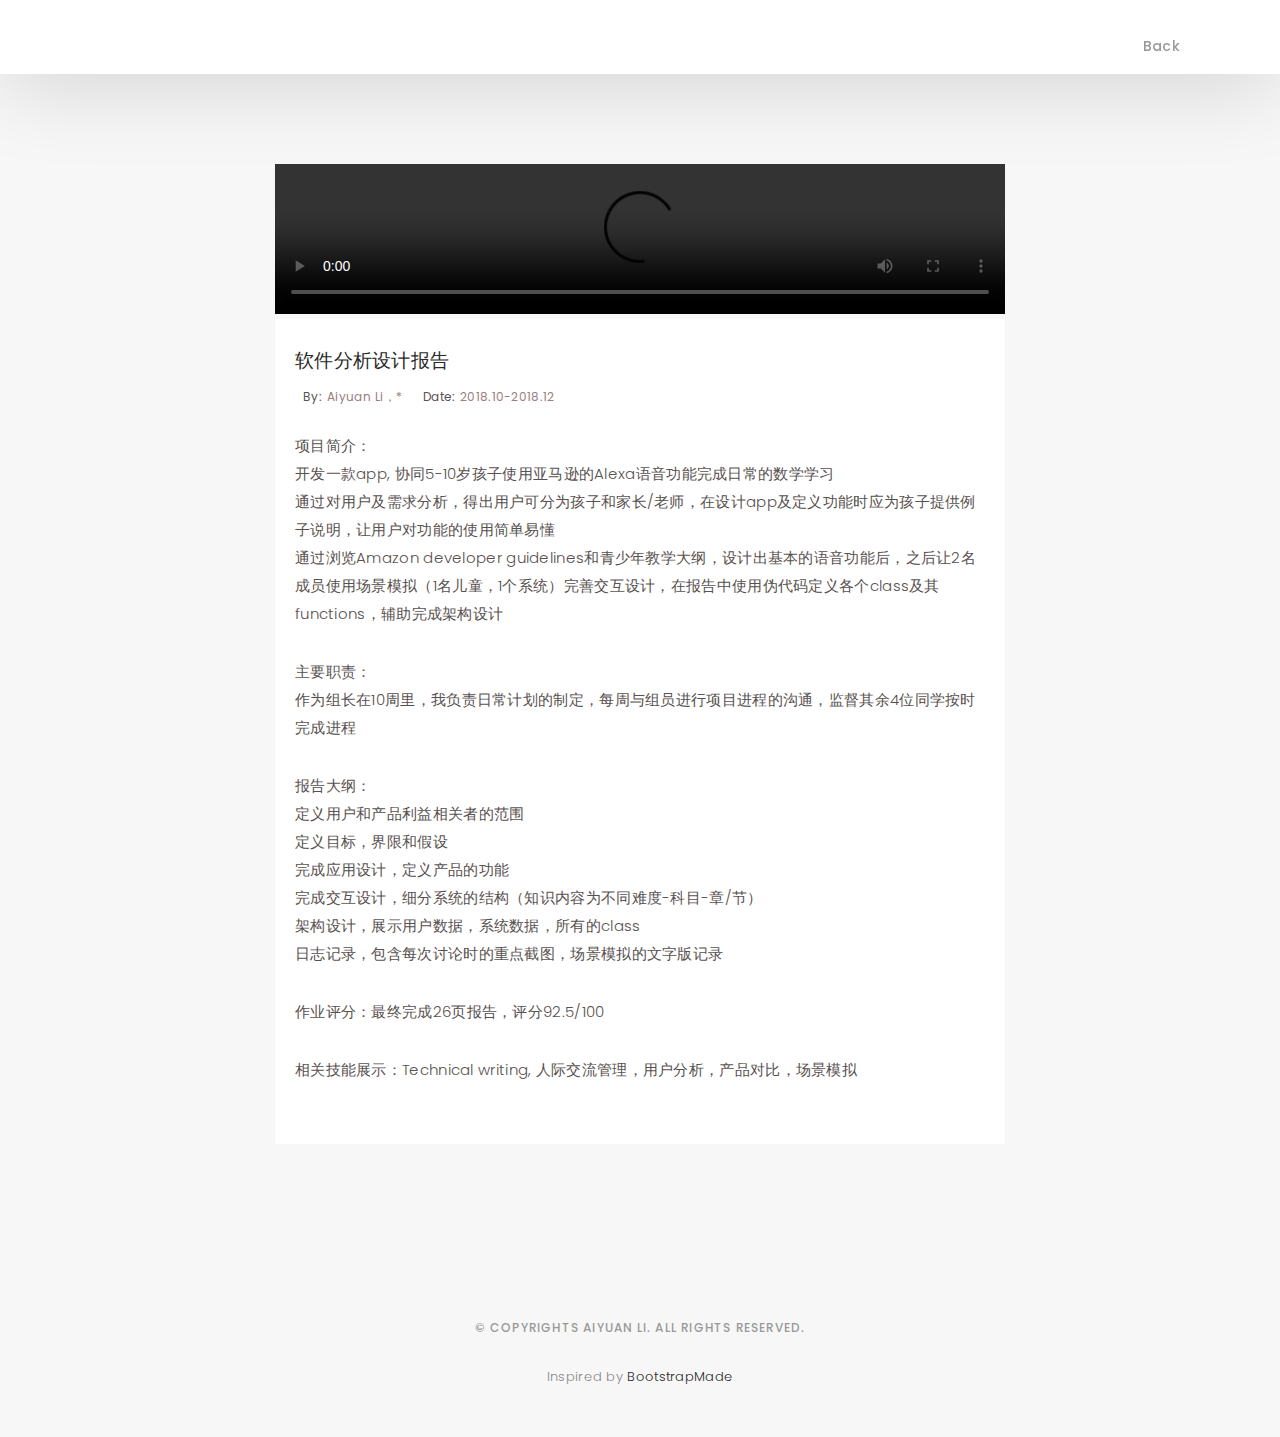
==== python-33.html @ 881ac3c9 "1111111" ====
<!DOCTYPE html>
<html lang="en">

<head>
  <!-- meta -->
  <meta charset="utf-8">
  <meta content="width=device-width, initial-scale=1.0" name="viewport">

  <title>Python-game animation</title>
  
  <!-- Google Fonts -->
  <link href="https://fonts.googleapis.com/css?family=Poppins:300,300i,400,400i,500,500i,600,600i,700,700i|Playfair+Display:400,400i,700,700i,900,900i" rel="stylesheet">

  <!-- Bootstrap CSS File -->
  <link href="lib/bootstrap/css/bootstrap.min.css" rel="stylesheet">

  <!-- Libraries CSS Files -->
  <link href="lib/ionicons/css/ionicons.min.css" rel="stylesheet">
  <link href="lib/owlcarousel/assets/owl.carousel.min.css" rel="stylesheet">
  <link href="lib/magnific-popup/magnific-popup.css" rel="stylesheet">
  <link href="lib/hover/hover.min.css" rel="stylesheet">

  <!-- Blog Stylesheet File -->
  <link href="css/blog.css" rel="stylesheet">

  <!-- Main Stylesheet File -->
  <link href="css/style.css" rel="stylesheet">

  <!-- Responsive css -->
  <link href="css/responsive.css" rel="stylesheet">

   <!-- =======================================================
    Theme Name: Folio
    Theme URL: https://bootstrapmade.com/folio-bootstrap-portfolio-template/
    Author: BootstrapMade.com
    Author URL: https://bootstrapmade.com
  ======================================================= -->
</head>

<body>

  <!-- start section navbar -->
  <nav id="main-nav-subpage" class="subpage-nav">
    <div class="row">
      <div class="container">
        <div class="responsive"><i data-icon="m" class="ion-navicon-round"></i></div>
        <ul class="nav-menu list-unstyled">
          <li><a href="index.html#exactline" class="smoothScroll">Back</a></li>
        </ul>
      </div>
    </div>
  </nav>

  <!-- start section main content -->
  <div class="main-content paddsection">
    <div class="container">
      <div class="row justify-content-center">
        <div class="col-md-8 col-md-offset-2">
          <div class="row">
            <div class="container-main single-main">
              <div class="col-md-12">
                <div class="block-main mb-30">
                    <video width='100%' height='100%' controls><source src='images/blog-post/alexa.mp4' type='video/mp4'></video>
                    <div class="content-main single-post padDiv">
                        <div class="journal-txt">
                        <h4><a href="#">软件分析设计报告</a></h4>
                    </div>
                    <div class="post-meta">
                      <ul class="list-unstyled mb-0">
                        <li class="author">by:<a href="#">Aiyuan Li，*</a></li>
                        <li class="date">date:<a href="#">2018.10-2018.12</a></li>
                      </ul>
                    </div>
                    <p class="mb-30">项目简介：<br/>开发一款app, 协同5-10岁孩子使用亚马逊的Alexa语音功能完成日常的数学学习<br/>通过对用户及需求分析，得出用户可分为孩子和家长/老师，在设计app及定义功能时应为孩子提供例子说明，让用户对功能的使用简单易懂<br/>通过浏览Amazon developer guidelines和青少年教学大纲，设计出基本的语音功能后，之后让2名成员使用场景模拟（1名儿童，1个系统）完善交互设计，在报告中使用伪代码定义各个class及其functions，辅助完成架构设计</p>
                    <p class="mb-30">主要职责：<br/>作为组长在10周里，我负责日常计划的制定，每周与组员进行项目进程的沟通，监督其余4位同学按时完成进程</p>
                    <p class='mb-30'>报告大纲：<br/>定义用户和产品利益相关者的范围<br/>定义目标，界限和假设<br/>完成应用设计，定义产品的功能<br/>完成交互设计，细分系统的结构（知识内容为不同难度-科目-章/节）<br/>架构设计，展示用户数据，系统数据，所有的class<br/>日志记录，包含每次讨论时的重点截图，场景模拟的文字版记录</p>
                    <p class="mb-30">作业评分：最终完成26页报告，评分92.5/100</p>
                    <p class='mb-30'>相关技能展示：Technical writing, 人际交流管理，用户分析，产品对比，场景模拟</p>
                  </div>
                </div>
              </div>
            </div>
          </div>
        </div>
      </div>
    </div>
  </div>

  <!-- start section footer -->
  <div id="footer" class="text-center">
    <div class="container">
     
      <p>&copy; Copyrights Aiyuan Li. All rights reserved.</p>

      <div class="credits">
        <!--
          All the links in the footer should remain intact.
          You can delete the links only if you purchased the pro version.
          Licensing information: https://bootstrapmade.com/license/
          Purchase the pro version with working PHP/AJAX contact form: https://bootstrapmade.com/buy/?theme=Folio
        -->
        Inspired by <a href="https://bootstrapmade.com/">BootstrapMade</a>
      </div>

    </div>
  </div>
  <!-- End section footer -->

  <!-- JavaScript Libraries -->
  <script src="lib/jquery/jquery.min.js"></script>
  <script src="lib/jquery/jquery-migrate.min.js"></script>
  <script src="lib/bootstrap/js/bootstrap.bundle.min.js"></script>
  <script src="lib/typed/typed.js"></script>
  <script src="lib/owlcarousel/owl.carousel.min.js"></script>
  <script src="lib/magnific-popup/magnific-popup.min.js"></script>
  <script src="lib/isotope/isotope.pkgd.min.js"></script>

  <!-- Contact Form JavaScript File -->
  <script src="contactform/contactform.js"></script>

  <!-- Template Main Javascript File -->
  <script src="js/main.js"></script>

</body>

</html>
---- css/blog.css ----
/*-----------------------------------------------------------------------------------*/

/*  -  Navbar fixd page

/*-----------------------------------------------------------------------------------*/

.subpage-nav {
    display: block !important;
    position: relative;
  }
  
/*-----------------------------------------------------------------------------------*/
  
/*  /* Single page */
  
/*-----------------------------------------------------------------------------------*/

/* main content */
  
.main-content {
  background: #f7f7f7;
}
  
.main-content .container-main {
  display: inline-block;
  width: 100%;
}
  
.main-content .container-main .block-main {
  margin-bottom: 30px;
  overflow: hidden;
}
  
.container-main .block-main .content-main {
  background: #fff none repeat scroll 0 0;
  display: inline-block;
  width: 100%;
}
  
.journal-txt h4 a {
  display: block;
  font-size: 19px;
  line-height: 24px;
  margin: 0 0 13px 0;
  font-weight: 500;
  color: #292929;
  -moz-transition: all 0.5s ease-in-out 0s;
  -ms-transition: all 0.5s ease-in-out 0s;
  -o-transition: all 0.5s ease-in-out 0s;
  -webkit-transition: all 0.5s ease-in-out 0s;
  transition: all 0.5s ease-in-out 0s;
}
  
.journal-txt h4 a:hover {
  color: #9F928E;
  -moz-transition: all 0.5s ease-in-out 0s;
  -ms-transition: all 0.5s ease-in-out 0s;
  -o-transition: all 0.5s ease-in-out 0s;
  -webkit-transition: all 0.5s ease-in-out 0s;
  transition: all 0.5s ease-in-out 0s;
}
  
.post-meta ul li {
  font-size: 12px;
  font-weight: normal;
  margin-left: 8px;
  margin-right: 8px;
  text-transform: capitalize;
  display: inline-block;
  float: none;
}
  
.content-main .post-meta a {
  color: #9b7e7e;
  margin-left: 5px;
}
---- css/style.css ----
/*  General Styling
/*-----------------------------------------------------------------------------------*/

body {
    background: #ffffff;
    color: #898989;
    font-family: 'Poppins', helvetica;
    font-size: 15px;
    font-weight: 300;
    line-height: 20px;
    letter-spacing: 0.02em;
    overflow-x: hidden;
    margin: 0 auto;
    padding: 0;
    -moz-box-sizing: border-box;
    -ms-box-sizing: border-box;
    -o-box-sizing: border-box;
    -webkit-box-sizing: border-box;
    box-sizing: border-box;
  }
  
  h1, h2, h3, h4, h5, h6 {
    margin: 0;
  }
  
  h2 {
    color: #292929;
    font-weight: 600;
  }
  
  h4 {
    color: #292929;
    font-size: 14px;
    font-weight: 600;
  }
  
  a {
    color: #292929;
    text-decoration: none !important;
    -moz-transition: all 0.5s ease-in-out 0s;
    -ms-transition: all 0.5s ease-in-out 0s;
    -o-transition: all 0.5s ease-in-out 0s;
    -webkit-transition: all 0.5s ease-in-out 0s;
    transition: all 0.5s ease-in-out 0s;
  }
  
  a:hover {
    -moz-transition: all 0.5s ease-in-out 0s;
    -ms-transition: all 0.5s ease-in-out 0s;
    -o-transition: all 0.5s ease-in-out 0s;
    -webkit-transition: all 0.5s ease-in-out 0s;
    transition: all 0.5s ease-in-out 0s;
  }
  
  a:hover, a:focus {
    color: #b8a07e;
    text-decoration: underline;
  }
  
  nav ul li a {
    padding: 2px 0 0 0;
    position: relative;
    display: block;
    font-size: 12px;
    color: #999999;
    letter-spacing: 0.1em;
    font-weight: 500;
    line-height: 14px;
    text-transform: uppercase;
    -moz-transition: all 0.5s ease-in-out 0s;
    -ms-transition: all 0.5s ease-in-out 0s;
    -o-transition: all 0.5s ease-in-out 0s;
    -webkit-transition: all 0.5s ease-in-out 0s;
    transition: all 0.5s ease-in-out 0s;
  }
  
  p {
    margin: 25px 0;
    padding: 0;
    font-size: 15px;
    color: #999999;
    line-height: 28px;
  }
  
  ::-moz-selection {
    background: #b8a07e;
    color: #fff;
  }
  
  ::selection {
    background: #b8a07e;
    color: #fff;
  }
  
  .btn {
    background: #333;
    border: medium none;
    border-radius: 0;
    color: #fff;
    font-size: 12px;
    height: 50px;
    line-height: 50px;
    padding: 0 30px;
    text-transform: uppercase;
  }
  
  .btn:hover, .btn:focus {
    color: #fff;
  }
  
  .padDiv {
    padding: 30px 20px;
  }
  
  .section-title {
    margin-bottom: 70px;
  }
  
  .section-title h2 {
    font-size: 25px;
    letter-spacing: 2px;
    text-transform: uppercase;
  }
  .tlinks{text-indent:-9999px;height:0;line-height:0;font-size:0;overflow:hidden;}
  .form-control {
    background-color: transparent;
    border: 1px solid #999;
    border-radius: 0;
    color: #999999;
    font-size: 12px;
    font-weight: 500;
    height: 50px;
    letter-spacing: 0.1em;
    padding-left: 10px;
    margin: 0 0 25px 0;
    line-height: 14px;
    text-transform: uppercase;
  }
  
  .form-control:focus {
    box-shadow: none;
    outline: 0 none;
  }
  
  .paddsection {
    padding-top: 90px;
    padding-bottom: 90px;
  }
  
  .paddsections {
    padding-top: 90px;
    padding-bottom: 90px !important;
  }
  
  .hvr-shutter-in-horizontal::before {
    background: #333;
  }
  
  .hvr-shutter-in-horizontal:hover {
    background: #b8a07e;
  }
  
  .mb-30 {
    margin-bottom: 30px;
    color:#58514F;
  }
  
  /*-----------------------------------------------------------------------------------*/
  /*  Navbar Top
  /*-----------------------------------------------------------------------------------*/
  
  nav {
    position: fixed;
    background: #fff;
    z-index: 1000;
    width: 100%;
    padding: 20px;
    display: none;
    -webkit-box-shadow: 0px 2px 92px 0px rgba(0, 0, 0, 0.18);
    -moz-box-shadow: 0px 2px 92px 0px rgba(0, 0, 0, 0.18);
    box-shadow: 0px 2px 92px 0px rgba(0, 0, 0, 0.18);
  }
  
  .nav-menu {
    float: right;
    line-height: 32px;
    margin-bottom: 0;
    padding-top: 16px;
  }
  
  nav ul li {
    float: left;
    margin-right: 15px;
    font-family: 'Poppins', sans-serif;
    font-size: 14px;
    margin-left: 40px;
  }
  
  nav ul li a {
    padding: 2px 0 0 0;
    position: relative;
    display: block;
    font-size: 14px;
    color: #999999;
    font-family: 'Poppins', helvetica;
    font-weight: 500;
    line-height: 16px;
    text-transform: uppercase;
    letter-spacing: 0.02em;
    text-transform: capitalize;
  }
  
  .logo {
    float: left;
  }
  
  .logo img {
    width: 100px;
    height: 50px;
  }
  
  .responsive {
    display: none;
    font-size: 23px;
  }
  
  .active {
    color: #afafaf;
  }
  
  /*----------------------------------------------------------------------------------*/
  /*  Header
  /*-----------------------------------------------------------------------------------*/
  
  #header {
    background: url("../images/home-bg.jpg") repeat scroll center center / cover;
    height: 100vh;
    width: 100%;
  }
  
  
  #header .header-content {
    height: 100vh;
    text-align: left;
    width: 100%;
    display: flex;
    justify-content: center;
    flex-direction: column;
  }
  
  .header-content h1 {
    font-size: 40px;
    font-weight: 700;
    margin-bottom: 10px;
    text-transform: uppercase;
    color: #fff;
  }
  
  .header-content p {
    font-size: 13px;
    letter-spacing: 5px;
    margin-top: 0;
    margin-bottom: 30px;
    text-transform: capitalize;
    color: #fff;
    font-weight: 500;
  }
  
  .header-content .list-social li {
    float: left;
    margin-right: 20px;
  }
  
  .header-content .list-social li i {
    color: #fff;
    font-size: 15px;
  }
  
  /*-----------------------------------------------------------------------------------*/
  /*  Aout-us
  /*-----------------------------------------------------------------------------------*/
  
  #about {
    width: 100%;
    height: auto;
    background: #f7f7f7;
    padding-top: 190px;
  }
  
  #about .div-img-bg {
    padding-bottom: 30px;
    border: 20px solid #b8a07e;
  }
  
  #about .div-img-bg .about-img img {
    width: 100%;
    box-shadow: 0px 0px 85px 0px rgba(0, 0, 0, 0.14);
    margin-top: -60px;
    margin-left: 40px;
    height: 400px;
    object-fit: cover;
  }
  
  #about .about-descr .p-heading {
    font-family: 'Playfair Display', serif;
    font-size: 28px;
    text-align: left;
  }
  
  #about .about-descr .separator {
    max-width: 80%;
    margin-bottom: 0;
    text-align: left;
  }
  
  /*-----------------------------------------------------------------------------------*/
  /*   Services
  /*-----------------------------------------------------------------------------------*/
  
  #services {
    background: #f7f7f7;
    position: relative;
    padding-bottom: 80px;
  }
  
  .owl-item {
    float: left;
  }
  .services-block span {
    margin: 10px 0;
    position: relative;
    font-size: 13px;
    color: #292929;
    letter-spacing: 0.1em;
    font-weight: 500;
    text-transform: uppercase;
    display: block;
  }
  
  .services-block .separator {
    margin: 0;
    font-size: 13px;
    line-height: 22px;
  }
  
  .services-block i {
    font-size: 44px;
    color: #b8a07e;
    line-height: 44px;
  }
  
  
  .services-carousel  .owl-stage-outer {
    overflow: hidden;
  }
  
  .services-carousel .owl-dots {
    margin-top: 5px;
    text-align: center;
  }
  
  .services-carousel .owl-dot {
    display: inline-block;
    margin: 0 5px;
    width: 12px !important;
    height: 12px !important;
    border-radius: 50%;
    border: 0;
    padding: 0 !important;
    background-color: #ddd;
    cursor: pointer;
  }
  
  .services-carousel .owl-dot.active {
    background-color: #b8a07e;
  }
  
  .owl-nav {
    display: none;
  }
  
  
  /*-----------------------------------------------------------------------------------*/
  /*  Portfolio
  /*-----------------------------------------------------------------------------------*/
  
  #portfolio {
    position: relative;
    padding-bottom: 50px;
  }
  
  #portfolio .portfolio-list {
    margin-bottom: 50px;
  }
  
  #portfolio .portfolio-list .nav {
    display: inline-block;
    margin: 0;
  }
  
  #portfolio .portfolio-list .nav li {
    margin: 0 40px 0 0;
    float: left;
    font-size: 14px;
    color: #999999;
    line-height: 16px;
    cursor: pointer;
    font-family: 'Poppins', helvetica;
    font-weight: 500;
    letter-spacing: 0.02em;
    text-transform: capitalize;
    -moz-transition: all 0.5s ease-in-out 0s;
    -ms-transition: all 0.5s ease-in-out 0s;
    -o-transition: all 0.5s ease-in-out 0s;
    -webkit-transition: all 0.5s ease-in-out 0s;
    transition: all 0.5s ease-in-out 0s;
  }
  
  #portfolio .portfolio-list .nav li:hover, #portfolio .portfolio-list .nav li.filter-active  {
    color: #b8a07e;
    -moz-transition: all 0.5s ease-in-out 0s;
    -ms-transition: all 0.5s ease-in-out 0s;
    -o-transition: all 0.5s ease-in-out 0s;
    -webkit-transition: all 0.5s ease-in-out 0s;
    transition: all 0.5s ease-in-out 0s;
  }
  
  #portfolio .portfolio-container {
    display: inline-block;
    margin-bottom: 50px;
    width: 100%;
  }
  
  .portfolio-thumbnail {
    margin-bottom: 30px;
    overflow: hidden;
  }
  
  .portfolio-thumbnail img {
    max-width: 100%;
  }
 
  /*-----------------------------------------------------------------------------------*/
  /*  Footer
  /*-----------------------------------------------------------------------------------*/
  
  #footer {
    background: #f7f7f7;
    padding-top: 50px;
    padding-bottom: 50px;
  }
  
  #footer .socials-media {
    width: 100%;
  }
  
  #footer .socials-media ul {
    display: inline-block;
    float: none;
    margin: 0 0 20px 0;
  }
  
  #footer .socials-media ul li {
    float: left;
    margin-left: 10px;
    margin-right: 10px;
  }
  
  #footer .socials-media ul li a {
    font-size: 24px;
    color: #999;
    letter-spacing: 0.1em;
    font-weight: 500;
    background: transparent;
    text-transform: uppercase;
    -moz-transition: all 0.5s ease-in-out 0s;
    -ms-transition: all 0.5s ease-in-out 0s;
    -o-transition: all 0.5s ease-in-out 0s;
    -webkit-transition: all 0.5s ease-in-out 0s;
    transition: all 0.5s ease-in-out 0s;
  }
  
  #footer .socials-media ul li a:hover {
    color: #b8a07e;
    -moz-transition: all 0.5s ease-in-out 0s;
    -ms-transition: all 0.5s ease-in-out 0s;
    -o-transition: all 0.5s ease-in-out 0s;
    -webkit-transition: all 0.5s ease-in-out 0s;
    transition: all 0.5s ease-in-out 0s;
  }
  
  #footer p {
    font-size: 12px;
    letter-spacing: 0.1em;
    font-weight: 500;
    margin-top: 0;
    text-transform: uppercase;
  }
  
  .credits {
    font-size: 13px;
  }
---- css/responsive.css ----
/** Width between 1200x to 0
 *  ~~~~~~~~~~~~~~~~~~~~~~~~~~~~~~~~~~~~
 */

 @media (min-width: 1200px) {

}

/** Width between 992px to 1199px
 *  ~~~~~~~~~~~~~~~~~~~~~~~~~~~~~~~~~~~~
 */

@media (min-width: 992px) and (max-width: 1199px) {
  
}

/** Width between 768px to 991px
 *  ~~~~~~~~~~~~~~~~~~~~~~~~~~~~~~~~~~~~
 */

@media (min-width: 768px) and (max-width: 991px) {
  /* Navbar */
  nav {
    padding: 10px 15px;
  }
  .nav-menu {
    margin-top: 40px;
    display: none;
    float: none;
    width: 100%;
  }
  .nav-menu li {
    float: none;
    width: 100%;
    text-align: center;
    border-top: 1px solid #f7f7f7;
    line-height: 45px;
    margin-left: 0;
    padding-top: 10px;
    padding-bottom: 10px;
  }
  .responsive {
    float: right;
    padding-top: 15px;
    display: block;
  }
  /* About */
  .head-info .header-content .cmaster h1 {
    font-size: 32px;
  }
  #about .div-img-bg {
    padding: 0;
  }
  #about .div-img-bg .about-img img {
    margin-top: 0%;
    margin-left: calc(0% - 0px);
  }
  #about .about-descr .p-heading {
    font-size: 20px;
  }
  #about .about-descr .separator {
    max-width: 100%;
    margin-bottom: 0;
  }
  /* portfolio */
  #portfolio .portfolio-list .nav li {
    float: none;
    margin: 20px;
    display: inline-block;
  }
  /* Footer */
  #footer .socials-media ul li {
    margin-right: 0;
    margin-left: 0;
    float: none;
    display: inline-block;
  }
}

/** Width between 767px to 0
 *  ~~~~~~~~~~~~~~~~~~~~~~~~~~~~~~~~~~~~
 */

@media (max-width: 767px) {
  /* Navbar */
  nav {
    padding: 20px 15px;
  }
  .nav-menu {
    margin-top: 40px;
    display: none;
    float: none;
    width: 100%;
  }
  .nav-menu li {
    float: none;
    width: 100%;
    text-align: center;
    border-top: 1px solid #f7f7f7;
    line-height: 45px;
    margin-left: 0;
    padding-top: 10px;
    padding-bottom: 10px;
  }
  .responsive {
    float: right;
    padding-top: 15px;
    display: block;
  }
  /* About */
  .head-info .header-content h1 {
    font-size: 32px;
  }
  #about .div-img-bg {
    padding: 0;
  }
  #about .div-img-bg .about-img img {
    margin-top: 0%;
    margin-left: calc(0% - 0px);
  }
  #about .about-descr .p-heading {
    font-size: 20px;
  }
  #about .about-descr .separator {
    max-width: 100%;
    margin-bottom: 0;
  }
  /* portfolio */
  #portfolio .portfolio-list .nav li {
    float: none;
    margin: 20px;
    display: inline-block;
  }
  /* Footer */
  #footer .socials-media ul li {
    margin-right: 0;
    margin-left: 0;
    float: none;
    display: inline-block;
  }
}

/** Width between 600px to 0
 *  ~~~~~~~~~~~~~~~~~~~~~~~~~~~~~~~~~~~~
 */

@media (max-width: 600px) {
  /* Navbar */
  nav {
    padding: 20px 15px;
  }
  .nav-menu {
    margin-top: 40px;
    display: none;
    float: none;
    width: 100%;
  }
  .nav-menu li {
    float: none;
    width: 100%;
    text-align: center;
    border-top: 1px solid #f7f7f7;
    line-height: 45px;
    margin-left: 0;
    padding-top: 10px;
    padding-bottom: 10px;
  }
  .responsive {
    float: right;
    padding-top: 15px;
    display: block;
  }
  /* About */
  .head-info .header-content h1 {
    font-size: 32px;
  }
  #about .div-img-bg {
    padding: 0;
  }
  #about .div-img-bg .about-img img {
    margin-top: 0%;
    margin-left: calc(0% - 0px);
  }
  #about .about-descr .p-heading {
    font-size: 20px;
  }
  #about .about-descr .separator {
    max-width: 100%;
    margin-bottom: 0;
  }
  /* portfolio */
  #portfolio .portfolio-list .nav li {
    float: none;
    margin: 10px;
    display: inline-block;
  }
  /* Footer */
  #footer .socials-media ul li {
    margin-right: 0;
    margin-left: 0;
    float: none;
    display: inline-block;
  }
}

/** Width between 480px to 0
 *  ~~~~~~~~~~~~~~~~~~~~~~~~~~~~~~~~~~~~
 */

@media (max-width: 480px) {
  /* Navbar */
  nav {
    padding: 20px 15px;
  }
  .nav-menu {
    margin-top: 40px;
    display: none;
    float: none;
    width: 100%;
  }
  .nav-menu li {
    float: none;
    width: 100%;
    text-align: center;
    border-top: 1px solid #f7f7f7;
    line-height: 45px;
    margin-left: 0;
    padding-top: 10px;
    padding-bottom: 10px;
  }
  .responsive {
    float: right;
    padding-top: 15px;
    display: block;
  }
  /* About */
  .head-info .header-content h1 {
    font-size: 32px;
  }
  #about .div-img-bg {
    padding: 0;
  }
  #about .div-img-bg .about-img img {
    margin-top: 0%;
    margin-left: calc(0% - 0px);
  }
  #about .about-descr .p-heading {
    font-size: 20px;
  }
  #about .about-descr .separator {
    max-width: 100%;
    margin-bottom: 0;
  }
  /* portfolio */
  #portfolio .portfolio-list .nav li {
    float: none;
    margin: 20px;
  }
  /* Footer */
  #footer .socials-media ul li {
    margin-right: 0;
    margin-left: 0;
    float: none;
    display: inline-block;
  }
}

/** Width between 320px to 0
 *  ~~~~~~~~~~~~~~~~~~~~~~~~~~~~~~~~~~~~
 */

@media (max-width: 320px) {
  /* Navbar */
  nav {
    padding: 20px 15px;
  }
  .nav-menu {
    margin-top: 40px;
    display: none;
    float: none;
    width: 100%;
  }
  .nav-menu li {
    float: none;
    width: 100%;
    text-align: center;
    border-top: 1px solid #f7f7f7;
    line-height: 45px;
    margin-left: 0;
    padding-top: 10px;
    padding-bottom: 10px;
  }
  .responsive {
    float: right;
    padding-top: 15px;
    display: block;
  }
  /* About */
  .head-info .header-content h1 {
    font-size: 32px;
  }
  #about .div-img-bg {
    padding: 0;
  }
  #about .div-img-bg .about-img img {
    margin-top: 0%;
    margin-left: calc(0% - 0px);
  }
  #about .about-descr .p-heading {
    font-size: 20px;
  }
  #about .about-descr .separator {
    max-width: 100%;
    margin-bottom: 0;
  }
  /* portfolio */
  #portfolio .portfolio-list .nav li {
    float: none;
    margin: 20px;
  }
  /* Footer */
  #footer .socials-media ul li {
    margin-right: 0;
    margin-left: 0;
    float: none;
    display: inline-block;
  }
  /* Single page */
  .entry-comments-body span {
    display: inline-block;
    margin-right: 0;
  }
}
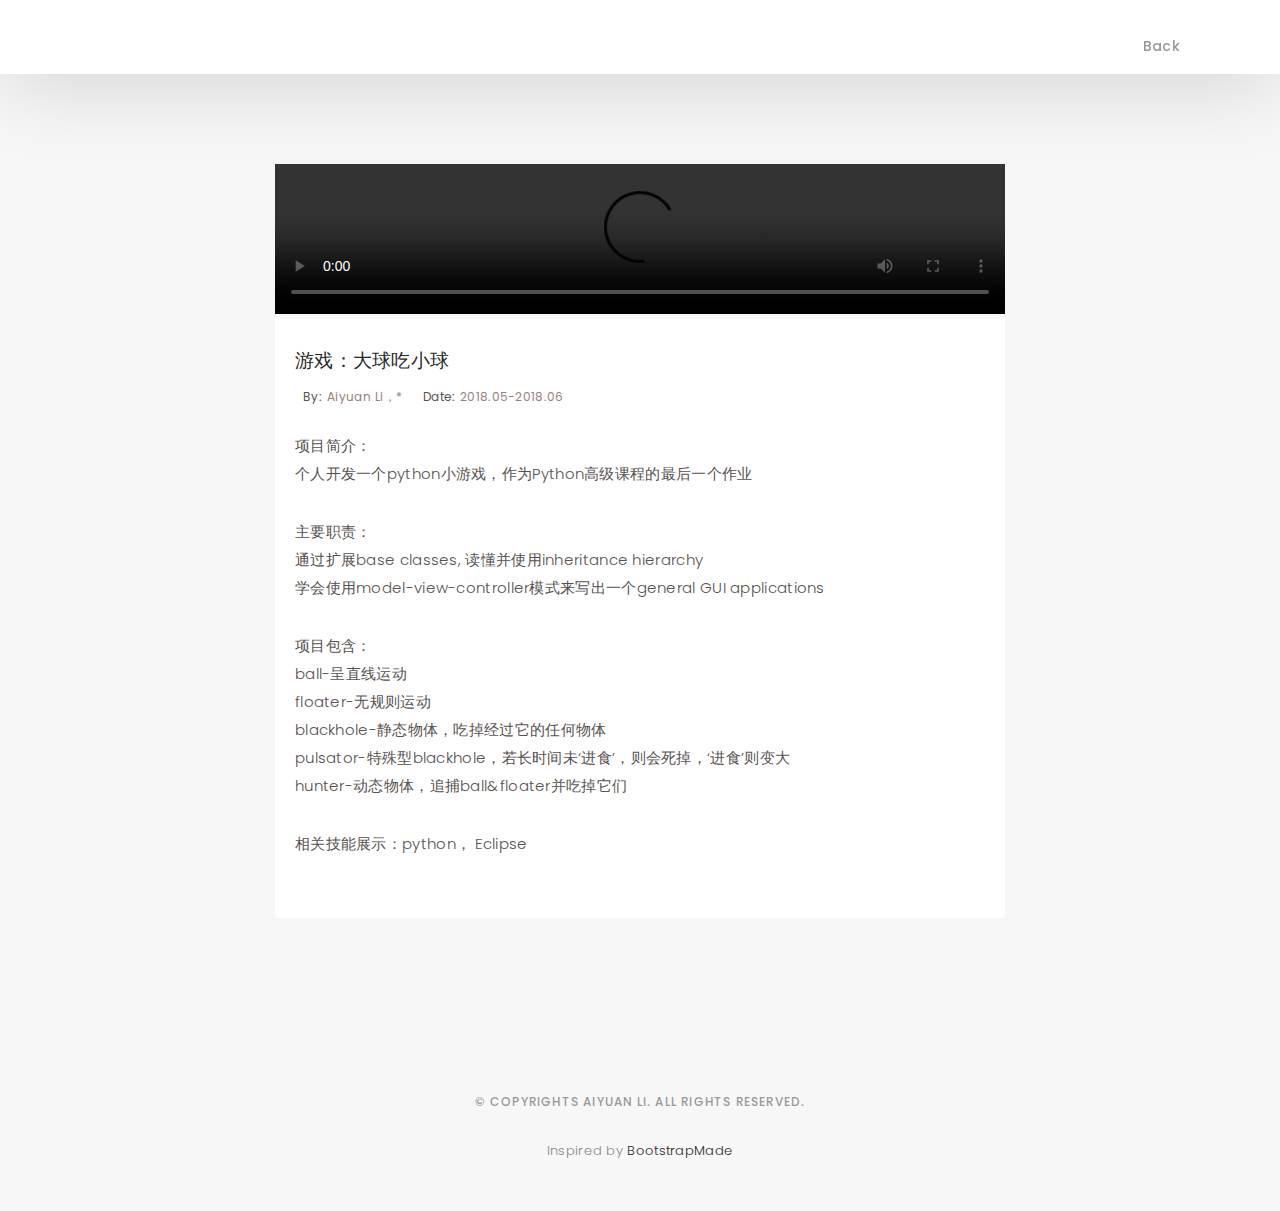
==== commit 80232c98: "2222" ====
--- a/python-33.html
+++ b/python-33.html
@@ -60,22 +60,21 @@
             <div class="container-main single-main">
               <div class="col-md-12">
                 <div class="block-main mb-30">
-                    <video width='100%' height='100%' controls><source src='images/blog-post/alexa.mp4' type='video/mp4'></video>
+                    <video width='100%' height='100%' controls><source src='images/blog-post/animation.mp4' type='video/mp4'></video>
                     <div class="content-main single-post padDiv">
                         <div class="journal-txt">
-                        <h4><a href="#">软件分析设计报告</a></h4>
+                        <h4><a href="#">游戏：大球吃小球</a></h4>
                     </div>
                     <div class="post-meta">
                       <ul class="list-unstyled mb-0">
                         <li class="author">by:<a href="#">Aiyuan Li，*</a></li>
-                        <li class="date">date:<a href="#">2018.10-2018.12</a></li>
+                        <li class="date">date:<a href="#">2018.05-2018.06</a></li>
                       </ul>
                     </div>
-                    <p class="mb-30">项目简介：<br/>开发一款app, 协同5-10岁孩子使用亚马逊的Alexa语音功能完成日常的数学学习<br/>通过对用户及需求分析，得出用户可分为孩子和家长/老师，在设计app及定义功能时应为孩子提供例子说明，让用户对功能的使用简单易懂<br/>通过浏览Amazon developer guidelines和青少年教学大纲，设计出基本的语音功能后，之后让2名成员使用场景模拟（1名儿童，1个系统）完善交互设计，在报告中使用伪代码定义各个class及其functions，辅助完成架构设计</p>
-                    <p class="mb-30">主要职责：<br/>作为组长在10周里，我负责日常计划的制定，每周与组员进行项目进程的沟通，监督其余4位同学按时完成进程</p>
-                    <p class='mb-30'>报告大纲：<br/>定义用户和产品利益相关者的范围<br/>定义目标，界限和假设<br/>完成应用设计，定义产品的功能<br/>完成交互设计，细分系统的结构（知识内容为不同难度-科目-章/节）<br/>架构设计，展示用户数据，系统数据，所有的class<br/>日志记录，包含每次讨论时的重点截图，场景模拟的文字版记录</p>
-                    <p class="mb-30">作业评分：最终完成26页报告，评分92.5/100</p>
-                    <p class='mb-30'>相关技能展示：Technical writing, 人际交流管理，用户分析，产品对比，场景模拟</p>
+                    <p class="mb-30">项目简介：<br/>个人开发一个python小游戏，作为Python高级课程的最后一个作业</p>
+                    <p class="mb-30">主要职责：<br/>通过扩展base classes, 读懂并使用inheritance hierarchy<br/>学会使用model-view-controller模式来写出一个general GUI applications</p>
+                    <p class='mb-30'>项目包含：<br/>ball-呈直线运动<br/>floater-无规则运动<br/>blackhole-静态物体，吃掉经过它的任何物体<br/>pulsator-特殊型blackhole，若长时间未‘进食’，则会死掉，‘进食’则变大<br/>hunter-动态物体，追捕ball&floater并吃掉它们</p>
+                    <p class='mb-30'>相关技能展示：python， Eclipse</p>
                   </div>
                 </div>
               </div>
